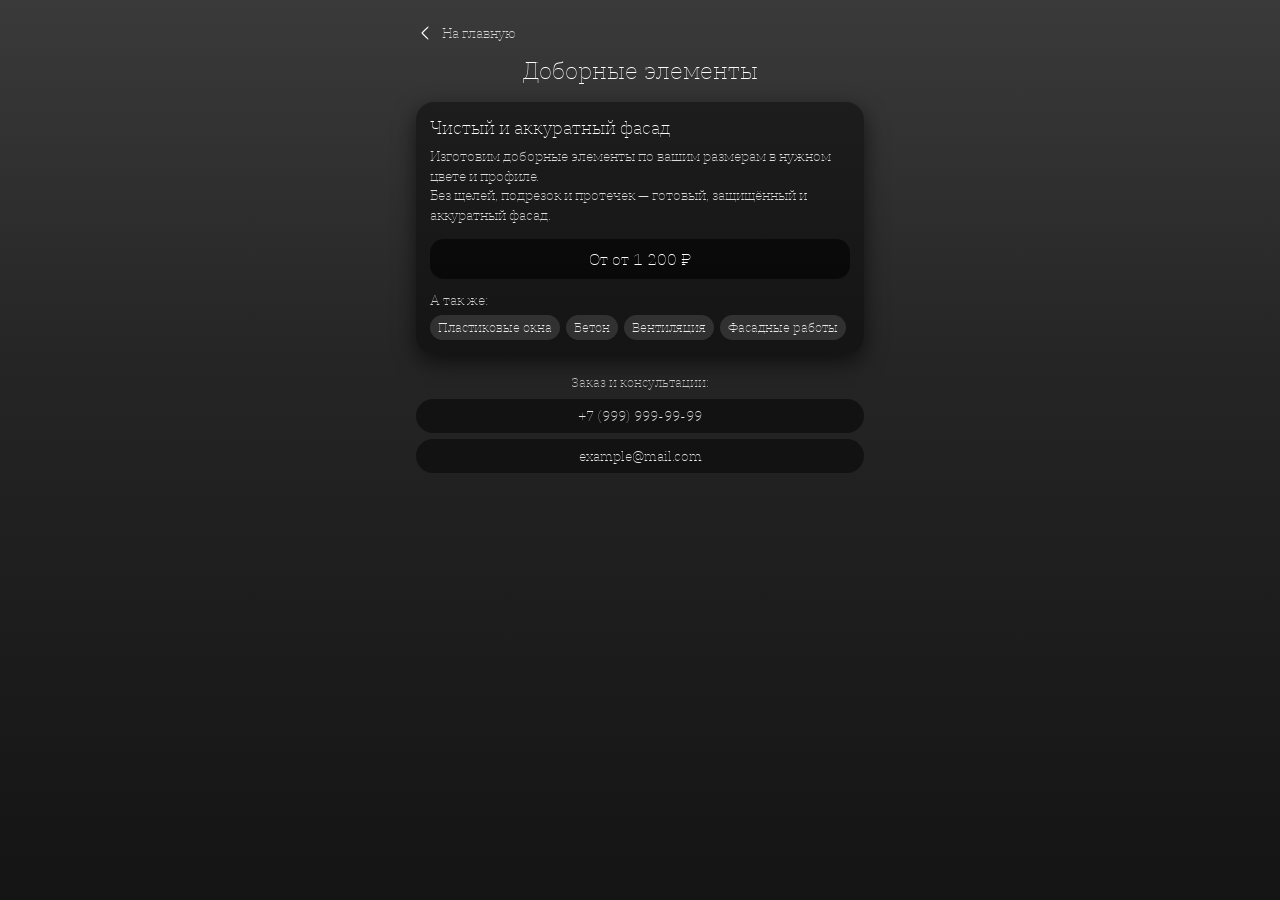
==== m-dobor.html @ 6bbda202 "full adaptate syte" ====
<!DOCTYPE html>
<html lang="ru">
<head>
  <meta charset="UTF-8">
  <meta name="viewport" content="width=device-width,initial-scale=1">
  <title>Доборные элементы — мобильная</title>
  <link rel="icon" href="/web-page2.ico" type="image/x-icon">
  <link rel="stylesheet" href="css/mobile.css">
</head>
<body>
  <div class="page">
    <a href="m-index.html" class="m-back">
      <img src="icons/back.svg" alt="Назад"> На главную
    </a>

    <div class="m-header-title">Доборные элементы</div>

    <div class="m-section">
      <div class="m-section-title">Чистый и аккуратный фасад</div>
      <div class="m-section-text">
        Изготовим доборные элементы по вашим размерам в нужном цвете и профиле.<br>
        Без щелей, подрезок и протечек — готовый, защищённый и аккуратный фасад.
      </div>

      <div class="m-price">
        От <span data-price="db"></span>₽
      </div>

      <div class="m-also">
        А так же:
        <div class="m-also-links">
          <a href="m-window.html">Пластиковые окна</a>
          <a href="m-beton.html">Бетон</a>
          <a href="m-vent.html">Вентиляция</a>
          <a href="m-fasad.html">Фасадные работы</a>
        </div>
      </div>
    </div>

    <div class="m-contacts-note">
      Заказ и консультации:
    </div>
    <div class="m-contacts-list">
      <a href="tel:+79999999999" class="m-contacts-link">+7 (999) 999-99-99</a>
      <a href="mailto:example@mail.ru?subject=Желаю купить доборные элементы" class="m-contacts-link">
        example@mail.com
      </a>
    </div>
  </div>

  <script src="script.js"></script>
</body>
</html>
---- css/mobile.css ----
html, body {
  margin: 0;
  padding: 0;
  width: 100%;
  min-height: 100vh;
}

@font-face {
  font-family: 'IBMPlexSerif-Thin';
  src:
    url('../fonts/IBMPlexSerif-Thin.woff2') format('woff2'),
    url('../fonts/IBMPlexSerif-Thin.ttf') format('truetype');
  font-weight: 100;
  font-style: normal;
  font-display: swap;
}

body {
  font-family: 'IBMPlexSerif-Thin', serif;
  background: linear-gradient(
    to bottom,
    #3a3a3a 0%,
    #252525 40%,
    #141414 100%
  );
  color: #ffffff;
}

.page {
  max-width: 480px;
  margin: 0 auto;
  padding: 16px 16px 32px 16px;
  box-sizing: border-box;
}

/* Заголовки */

.m-header-title {
  font-size: 24px;
  text-align: center;
  margin-bottom: 8px;
}
.m-header-sub {
  font-size: 14px;
  text-align: center;
  color: rgba(255,255,255,0.7);
}

/* Назад */

.m-back {
  display: inline-flex;
  align-items: center;
  gap: 8px;
  margin-top: 8px;
  margin-bottom: 12px;
  text-decoration: none;
  color: rgba(255,255,255,0.8);
  font-size: 14px;
}
.m-back img {
  width: 18px;
  filter: invert(100%);
}

/* Поиск на мобильной главной */

.m-search {
  display: flex;
  align-items: center;
  gap: 8px;
  background: rgba(0, 0, 0, 0.35);
  border-radius: 999px;
  padding: 8px 14px;
  margin: 16px 0;
}
.m-search input {
  flex: 1;
  border: none;
  background: transparent;
  outline: none;
  color: rgba(255,255,255,0.9);
  font-family: 'IBMPlexSerif-Thin', serif;
}
.m-search input::placeholder {
  color: rgba(255,255,255,0.4);
}
.m-search img {
  width: 18px;
  filter: invert(100%);
  opacity: 0.7;
}

/* Список направлений */

.m-main-list {
  margin: 12px 0;
  padding: 0;
  list-style: none;
}
.m-main-item {
  display: flex;
  align-items: center;
  gap: 8px;
  font-size: 14px;
  color: rgba(255,255,255,0.8);
  margin-bottom: 4px;
}
.m-main-item img {
  width: 18px;
  filter: invert(100%);
}

/* Карточки на m-index */

.m-card-grid {
  display: grid;
  grid-template-columns: 1fr;
  gap: 12px;
}
.m-card {
  text-decoration: none;
  color: inherit;
  background-color: rgba(0,0,0,0.45);
  border-radius: 18px;
  overflow: hidden;
  box-shadow: 0 8px 22px rgba(0,0,0,0.6);
}
.m-card-img {
  width: 100%;
  height: 160px;
  object-fit: cover;
}
.m-card-body {
  padding: 10px 12px 12px 12px;
}
.m-card-title {
  font-size: 16px;
  margin-bottom: 4px;
}
.m-card-price {
  font-size: 14px;
  color: rgba(255,255,255,0.8);
}

/* Контакты */

.m-contacts-note {
  margin-top: 20px;
  font-size: 13px;
  color: rgba(255,255,255,0.75);
  text-align: center;
}
.m-contacts-list {
  margin-top: 8px;
  display: flex;
  flex-direction: column;
  gap: 6px;
}
.m-contacts-link {
  text-align: center;
  text-decoration: none;
  color: rgba(255,255,255,0.9);
  background: rgba(16,16,16,0.85);
  border-radius: 999px;
  padding: 8px 12px;
  font-size: 14px;
}

/* Внутренние мобильные страницы */

.m-section {
  margin-top: 16px;
  padding: 14px 14px;
  background-color: rgba(0,0,0,0.45);
  border-radius: 18px;
  box-shadow: 0 8px 22px rgba(0,0,0,0.6);
}

.m-section-title {
  font-size: 18px;
  margin-bottom: 8px;
}

.m-section-text {
  font-size: 14px;
  line-height: 1.4;
  color: rgba(255,255,255,0.85);
}

/* Блок "А так же" */

.m-also {
  margin-top: 12px;
  font-size: 14px;
  color: rgba(255,255,255,0.8);
}
.m-also-links {
  display: flex;
  flex-wrap: wrap;
  gap: 6px;
  margin-top: 6px;
}
.m-also-links a {
  text-decoration: none;
  color: rgba(255,255,255,0.9);
  font-size: 13px;
  padding: 4px 8px;
  border-radius: 999px;
  background: rgba(255,255,255,0.12);
}

/* Блок цены */

.m-price {
  margin-top: 14px;
  padding: 10px 12px;
  border-radius: 14px;
  background: rgba(0,0,0,0.6);
  font-size: 16px;
  text-align: center;
}

/* Таблица бетона (мобильная) */

.m-table {
  width: 100%;
  border-collapse: collapse;
  margin-top: 10px;
  font-size: 13px;
}
.m-table th,
.m-table td {
  padding: 6px 4px;
  border-bottom: 1px solid rgba(255,255,255,0.15);
}
.m-table th {
  text-align: left;
  font-weight: 400;
  color: rgba(255,255,255,0.9);
}
.m-table td {
  color: rgba(255,255,255,0.85);
}
.m-table td:last-child {
  text-align: right;
}
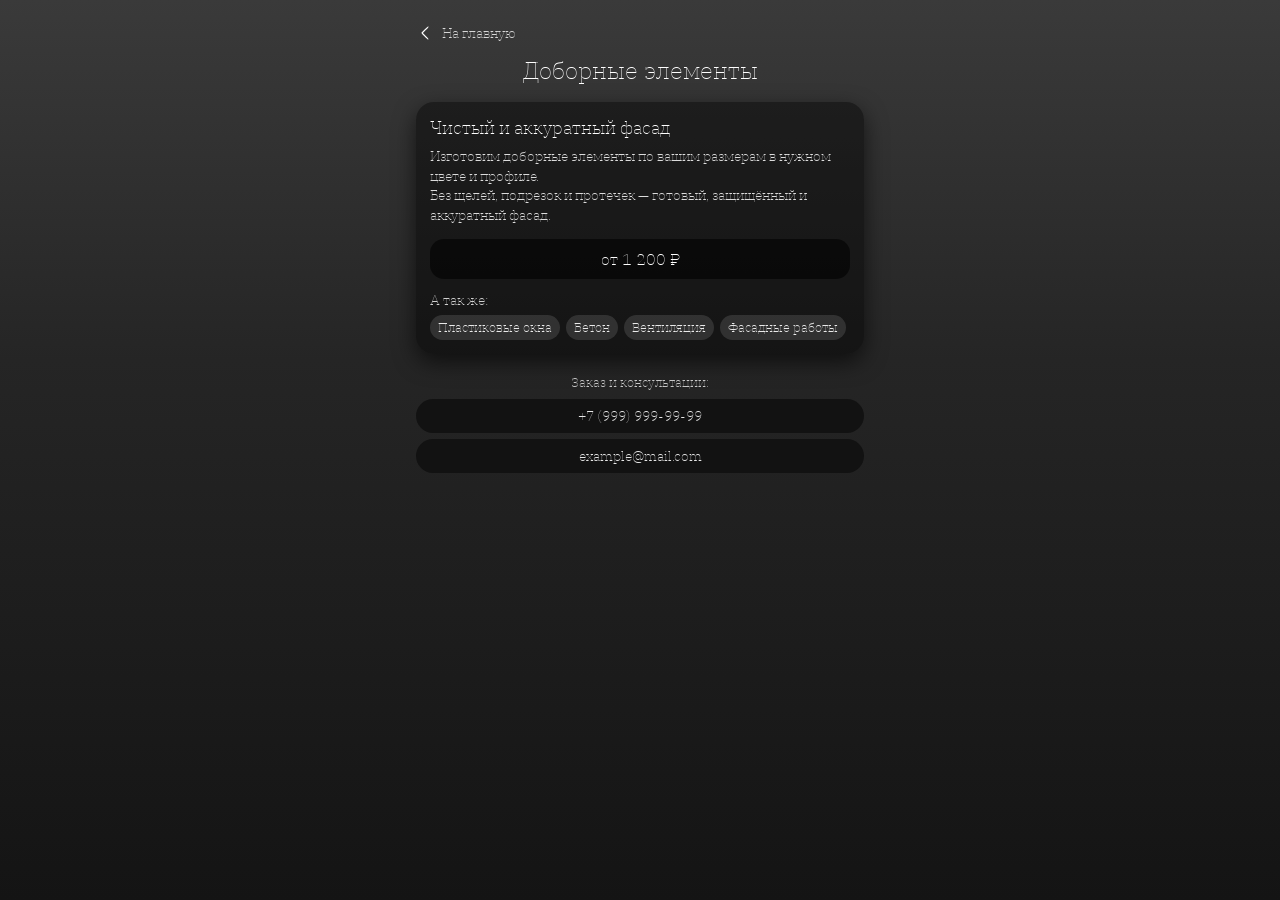
==== commit 365e211a: "ver.1.1 - 30.04 latest *(?)" ====
--- a/m-dobor.html
+++ b/m-dobor.html
@@ -23,7 +23,7 @@
       </div>
 
       <div class="m-price">
-        От <span data-price="db"></span>₽
+        <span data-price="db"></span>₽
       </div>
 
       <div class="m-also">
@@ -46,7 +46,7 @@
         example@mail.com
       </a>
     </div>
-  </div>
+  </div> 
 
   <script src="script.js"></script>
 </body>
